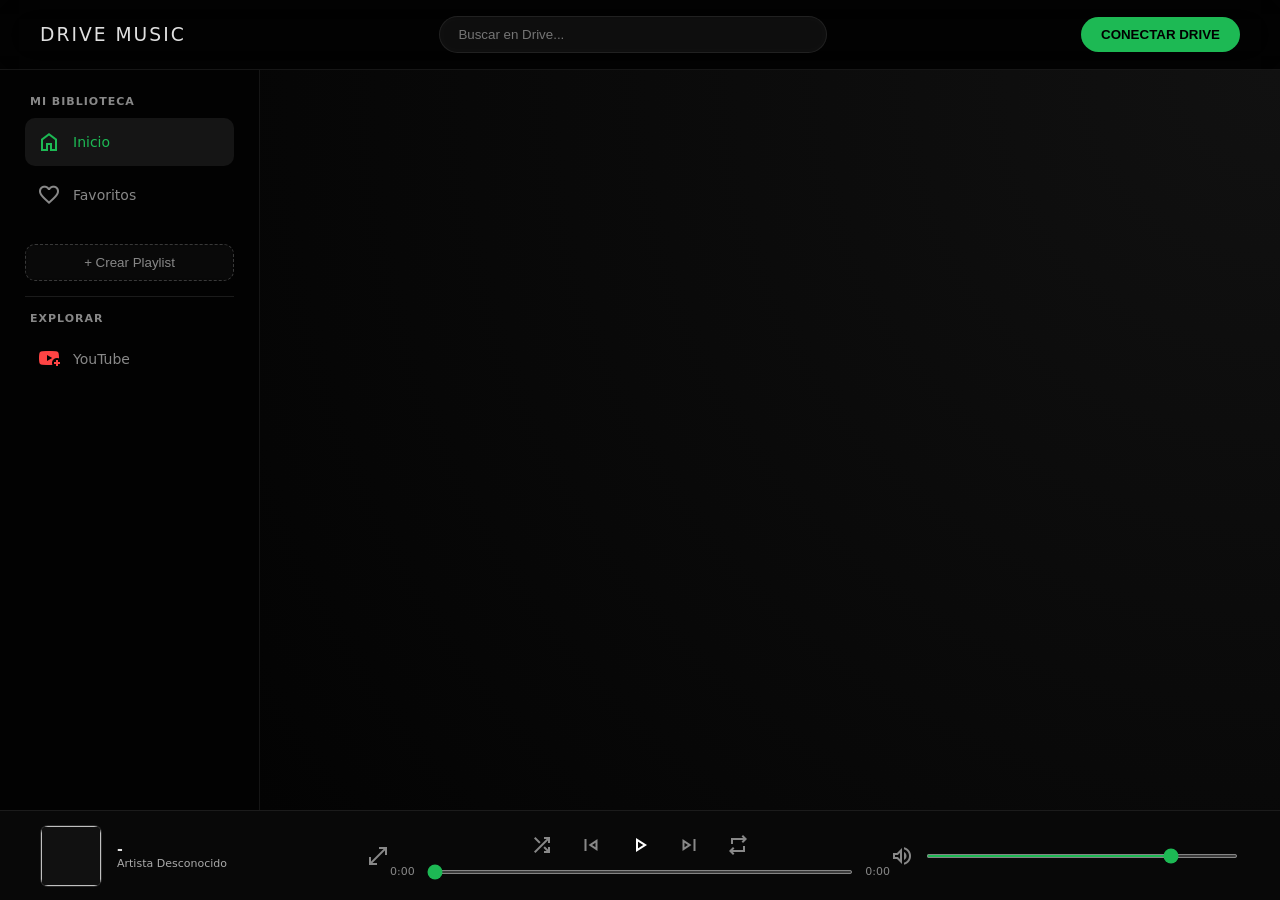
==== index.html @ feaf8ce3 "Add files via upload" ====
<!DOCTYPE html>
<html lang="es">
<head>
    <meta charset="UTF-8">
    <title>Dreambell Mplayer</title>
    <link rel="stylesheet" href="https://fonts.googleapis.com/css2?family=Material+Symbols+Outlined:opsz,wght,FILL,GRAD@20..48,100..700,0..1,-50..200" />
    <link rel="stylesheet" href="style.css">
    <!-- API de YouTube (Necesaria para audio sin video) -->
    <script src="https://www.youtube.com/iframe_api"></script>
</head>
<body>
    <div id="app_wallpaper"></div>

    <!-- Contenedor del Reproductor de YouTube: ahora se moverá dinámicamente -->
    <div id="ytplayer-container" style="position: fixed; top: 0; left: 0; width: 0; height: 0; z-index: -1; pointer-events: none;">
        <div id="ytplayer"></div>
    </div>

    <header>
        <h3 style="letter-spacing: 2px; font-weight: 300;">DRIVE MUSIC</h3>
        <!-- Buscador Centralizado y Dinámico -->
        <input type="text" id="main_search_bar" class="search-bar" placeholder="Buscar en Drive..." oninput="handleSearchInput(this.value)" onkeydown="handleSearchKeydown(event)">
        
        <div class="profile-area">
            <button id="auth_btn" onclick="handleAuth()">CONECTAR DRIVE</button>
            
            <div id="user_profile" class="user-profile" style="display: none;" onclick="toggleProfileMenu(event)">
                <span id="user_name">Usuario</span>
                <img id="user_photo" src="" alt="Avatar">
                
                <div id="profile_dropdown" class="profile-dropdown">
                    <div class="dropdown-item" onclick="openThemeModal()">
                        <span class="material-symbols-outlined">palette</span> Personalizar
                    </div>
                    <div class="dropdown-item" onclick="logout()">
                        <span class="material-symbols-outlined">logout</span> Cerrar Sesión
                    </div>
                </div>
            </div>
        </div>
    </header>

    <aside>
        <p style="font-size:11px; color:var(--text-muted); margin: 0 0 10px 5px; font-weight: bold; letter-spacing: 1px;">MI BIBLIOTECA</p>
        <div class="nav-btn active" id="btn-library" onclick="showLibrary()"><span class="material-symbols-outlined">home</span>Inicio</div>
        <div class="nav-btn" id="btn-favs" onclick="showFavorites()"><span class="material-symbols-outlined">favorite</span>Favoritos</div>
        <div id="playlist_menu"></div>
        <button onclick="openNewPlaylistModal()" class="btn-create-pl">+ Crear Playlist</button>

        <div class="sidebar-divider"></div>

        <!-- SECCIÓN YOUTUBE -->
        <p style="font-size:11px; color:var(--text-muted); margin: 15px 0 10px 5px; font-weight: bold; letter-spacing: 1px;">EXPLORAR</p>
        <div class="nav-btn" id="btn-youtube" onclick="showYouTubeSearch()">
            <span class="material-symbols-outlined" style="color: #ff4444;">youtube_activity</span>YouTube
        </div>
    </aside>

    <main><div id="music_grid" class="grid"></div></main>

    <div class="player">
        <button class="icon-btn minimize-btn" onclick="minimizePlayer()"><span class="material-symbols-outlined">expand_more</span></button>
        
        <div class="player-info-immersive">
            <h2 id="track_title_immersive">-</h2>
            <p id="track_artist_immersive">Artista Desconocido</p>
        </div>
        
        <!-- Contenedor para portada/video en modo inmersivo -->
        <div class="immersive-cover-container" id="immersive_media_container">
            <img id="current_cover_immersive" class="immersive-cover" src="" alt="Portada" onclick="openEditTrackModalForCurrent()" title="Editar Canción" style="cursor:pointer;">
            <!-- El reproductor de YouTube se insertará aquí cuando sea necesario -->
        </div>
        
        <div class="player-track-info-standard">
            <div class="cover-wrapper" id="standard_media_container" onclick="openEditTrackModalForCurrent()" title="Editar Canción">
                <img id="current_cover_standard" width="60" height="60" class="mini-cover">
                <div class="cover-edit-overlay"><span class="material-symbols-outlined">edit</span></div>
                <!-- El reproductor de YouTube se insertará aquí cuando sea necesario -->
            </div>
            
            <div class="track-info-text" onclick="expandPlayer()" title="Expandir Reproductor">
                <h4 id="track_title_standard">-</h4>
                <p id="track_artist_standard" class="status-label">Artista Desconocido</p>
            </div>
            
            <button class="icon-btn" onclick="expandPlayer()" title="Expandir Reproductor" style="margin-left: 10px;">
                <span class="material-symbols-outlined">open_in_full</span>
            </button>
        </div>

        <div class="controls">
            <div class="ctrl-row">
                <button id="shuffle_btn" class="icon-btn" onclick="toggleShuffle()" title="Aleatorio"><span class="material-symbols-outlined">shuffle</span></button>
                <button class="icon-btn" onclick="playPrev()"><span class="material-symbols-outlined">skip_previous</span></button>
                <button id="play_btn" class="icon-btn play-main" onclick="togglePlay()"><span class="material-symbols-outlined">play_arrow</span></button>
                <button class="icon-btn" onclick="playNext()"><span class="material-symbols-outlined">skip_next</span></button>
                <button id="repeat_btn" class="icon-btn" onclick="toggleRepeat()" title="Repetir"><span class="material-symbols-outlined">repeat</span></button>
            </div>
            <div class="progress-bar-container">
                <span id="time_current">0:00</span>
                <input type="range" id="prog" value="0" step="1" oninput="seekAudio(this.value)">
                <span id="time_total">0:00</span>
            </div>
        </div>
        <div class="volume-container">
            <span class="material-symbols-outlined">volume_up</span>
            <input type="range" min="0" max="1" step="0.1" value="0.8" class="vol-slider" oninput="setVolume(this.value)">
        </div>
    </div>

    <div id="toast">
        <span class="material-symbols-outlined" id="toast_icon">cloud_done</span>
        <span id="toast_text">Sincronizado</span>
    </div>

    <div class="overlay" id="overlay" onclick="closeAllModals()"></div>

    <!-- Modales (sin cambios relevantes) -->
    <div id="picker_modal" class="glass-modal">
        <h4 class="modal-header">Añadir a...</h4>
        <div id="picker_list"></div>
    </div>

    <div id="create_modal" class="glass-modal">
        <h4 class="modal-header">Nueva Playlist</h4>
        <input type="text" id="modal_input" class="glass-input" placeholder="Nombre de la lista...">
        <button onclick="saveNewPlaylist()" class="btn-accent" style="color:#000;">CREAR LISTA</button>
    </div>

    <div id="confirm_modal" class="glass-modal">
        <h4 class="modal-header" id="confirm_title">¿Eliminar Playlist?</h4>
        <p class="modal-msg" id="confirm_msg">Esta acción no se puede deshacer.</p>
        <div class="btn-group">
            <button onclick="closeAllModals()" class="btn-ghost">CANCELAR</button>
            <button id="confirm_btn" class="btn-danger">ELIMINAR</button>
        </div>
    </div>

    <!-- Modal de Personalización -->
    <div id="theme_modal" class="glass-modal">
        <h4 class="modal-header">Personalización</h4>
        <p style="font-size:14px; margin-bottom:12px; color:var(--text-muted);">Fondo de Pantalla</p>
        <div class="cover-upload-area" style="height: 100px; margin-bottom: 10px;" onclick="document.getElementById('wallpaper_file_input').click()">
            <input type="file" id="wallpaper_file_input" accept="image/*" style="display:none;" onchange="handleWallpaperUpload(event)">
            <img id="wallpaper_preview" src="" style="display:none;">
            <div id="wallpaper_upload_placeholder" class="upload-placeholder">
                <span class="material-symbols-outlined" style="font-size:30px;">wallpaper</span>
                <p style="font-size:12px;">Subir Imagen</p>
            </div>
        </div>
        <button onclick="removeWallpaper()" class="btn-ghost" style="width:100%; margin-bottom: 15px; padding: 10px; font-size:12px;">QUITAR FONDO</button>

        <div id="blur_control_container" style="display: none; margin-bottom: 25px;">
            <div style="display:flex; justify-content:space-between; align-items:center; margin-bottom:10px;">
                <span style="font-size:14px; color:var(--text-muted);">Nivel de Borrosidad</span>
                <span id="blur_val_display" style="font-size:12px; color:var(--accent); font-weight:bold;">12px</span>
            </div>
            <input type="range" id="blur_slider" min="0" max="50" step="1" value="12" oninput="updateBlur(this.value)">
        </div>

        <p style="font-size:14px; margin-bottom:12px; color:var(--text-muted);">Apariencia</p>
        <div style="display:flex; gap:10px; margin-bottom: 25px;">
            <button class="theme-toggle-btn" id="btn_dark_mode" onclick="setTheme('dark')">
                <span class="material-symbols-outlined">dark_mode</span> Oscuro
            </button>
            <button class="theme-toggle-btn" id="btn_light_mode" onclick="setTheme('light')">
                <span class="material-symbols-outlined">light_mode</span> Claro
            </button>
        </div>

        <p style="font-size:14px; margin-bottom:12px; color:var(--text-muted);">Color de Acento</p>
        <div style="display:flex; gap:15px; justify-content:space-between; margin-bottom: 20px;">
            <div class="theme-swatch" data-color="#1db954" style="background:#1db954" onclick="setAccent('#1db954', this)"></div>
            <div class="theme-swatch" data-color="#0a84ff" style="background:#0a84ff" onclick="setAccent('#0a84ff', this)"></div>
            <div class="theme-swatch" data-color="#bf5af2" style="background:#bf5af2" onclick="setAccent('#bf5af2', this)"></div>
            <div class="theme-swatch" data-color="#ff375f" style="background:#ff375f" onclick="setAccent('#ff375f', this)"></div>
            <div class="theme-swatch" data-color="#ff9f0a" style="background:#ff9f0a" onclick="setAccent('#ff9f0a', this)"></div>
        </div>
        <button onclick="closeAllModals()" class="btn-accent" style="color:#000;">Cerrar Panel</button>
    </div>

    <!-- Modal de Edición de Canción -->
    <div id="edit_track_modal" class="glass-modal">
        <h4 class="modal-header">Editar Información</h4>
        <div class="cover-upload-area" onclick="document.getElementById('cover_file_input').click()">
            <input type="file" id="cover_file_input" accept="image/*" style="display:none;" onchange="previewCover(event)">
            <img id="cover_preview" src="" style="display:none;">
            <div id="cover_upload_placeholder" class="upload-placeholder">
                <span class="material-symbols-outlined" style="font-size:40px;">add_photo_alternate</span>
                <p>Cambiar Portada</p>
            </div>
        </div>
        <input type="text" id="edit_title_input" class="glass-input" placeholder="Título de la canción...">
        <input type="text" id="edit_artist_input" class="glass-input" placeholder="Nombre del artista..." style="margin-bottom: 25px;">
        <div class="btn-group">
            <button onclick="resetTrackInfo()" class="btn-ghost">RESTAURAR</button>
            <button onclick="saveTrackInfo()" class="btn-accent" style="color:#000;">GUARDAR</button>
        </div>
    </div>

    <script src="script.js"></script>
    <script async defer src="https://accounts.google.com/gsi/client" onload="gisLoaded()"></script>
</body>
</html>
---- style.css ----
:root { 
    --bg: #030303; 
    --glass: rgba(255, 255, 255, 0.05); 
    --glass-border: rgba(255, 255, 255, 0.08); 
    --accent: #1db954; 
    --text: #e0e0e0; 
    --text-muted: #888; 
    --player-height: 90px;
    --danger: #ff4444;
    --glass-blur: 12px;
}

body { margin: 0; font-family: 'Segoe UI', system-ui, sans-serif; background: var(--bg); color: var(--text); display: grid; grid-template-columns: 260px 1fr; grid-template-rows: 70px 1fr var(--player-height); height: 100vh; overflow: hidden; transition: background 0.5s ease, color 0.5s ease; position: relative; }

#app_wallpaper { position: fixed; top: 0; left: 0; width: 100%; height: 100%; background-size: cover; background-position: center; z-index: -1; opacity: 0; transition: opacity 0.5s ease; }
body.has-wallpaper #app_wallpaper { opacity: 1; }

body.has-wallpaper { background: transparent !important; }
body.has-wallpaper main { background: rgba(0, 0, 0, 0.55) !important; backdrop-filter: blur(var(--glass-blur)); }
body.has-wallpaper aside { background: rgba(0, 0, 0, 0.65) !important; backdrop-filter: blur(var(--glass-blur)); border-right: 1px solid rgba(255,255,255,0.05); }
body.has-wallpaper header { background: rgba(0, 0, 0, 0.75) !important; backdrop-filter: blur(var(--glass-blur)); border-bottom: 1px solid rgba(255,255,255,0.05); }
body.has-wallpaper .player { background: rgba(5, 5, 5, 0.85) !important; backdrop-filter: blur(var(--glass-blur)); border-top: 1px solid rgba(255,255,255,0.05); }
body.has-wallpaper .card { background: rgba(255, 255, 255, 0.05); backdrop-filter: blur(10px); border: 1px solid rgba(255, 255, 255, 0.1); }
body.has-wallpaper .card:hover { background: rgba(255, 255, 255, 0.1); }

body.light-mode.has-wallpaper main { background: rgba(255, 255, 255, 0.45) !important; backdrop-filter: blur(var(--glass-blur)); }
body.light-mode.has-wallpaper aside { background: rgba(255, 255, 255, 0.65) !important; backdrop-filter: blur(var(--glass-blur)); border-right: 1px solid rgba(0,0,0,0.05); }
body.light-mode.has-wallpaper header { background: rgba(255, 255, 255, 0.75) !important; backdrop-filter: blur(var(--glass-blur)); border-bottom: 1px solid rgba(0,0,0,0.05); }
body.light-mode.has-wallpaper .player { background: rgba(255, 255, 255, 0.85) !important; backdrop-filter: blur(var(--glass-blur)); border-top: 1px solid rgba(0,0,0,0.05); }
body.light-mode.has-wallpaper .card { background: rgba(255, 255, 255, 0.5); backdrop-filter: blur(12px); border: 1px solid rgba(0,0,0,0.08); }
body.light-mode.has-wallpaper .card:hover { background: rgba(255, 255, 255, 0.7); }

#toast { position: fixed; bottom: 110px; left: 50%; transform: translateX(-50%) translateY(100px); background: rgba(15,15,15,0.85); backdrop-filter: blur(20px); border: 1px solid var(--glass-border); padding: 12px 25px; border-radius: 30px; display: flex; align-items: center; gap: 10px; transition: 0.4s cubic-bezier(0.175, 0.885, 0.32, 1.275); opacity: 0; z-index: 1000; pointer-events: none; }
#toast.show { transform: translateX(-50%) translateY(0); opacity: 1; }

.glass-modal { position: fixed; top: 50%; left: 50%; transform: translate(-50%, -50%) scale(0.9); background: rgba(15,15,15,0.85); backdrop-filter: blur(35px); border: 1px solid rgba(255,255,255,0.1); padding: 25px; border-radius: 20px; z-index: 2000; width: 320px; display: none; transition: 0.3s; box-shadow: 0 20px 50px rgba(0,0,0,0.6); }
.glass-modal.show { display: block; transform: translate(-50%, -50%) scale(1); }
.modal-header { margin: 0 0 15px; font-weight: 400; border-bottom: 1px solid var(--glass-border); padding-bottom: 10px; font-size: 18px; }
.modal-msg { font-size: 14px; color: var(--text-muted); margin-bottom: 20px; }
.glass-input { width: 100%; padding: 12px; background: rgba(255,255,255,0.05); backdrop-filter: blur(10px); border: 1px solid var(--glass-border); border-radius: 10px; color: #fff; outline: none; margin-bottom: 20px; box-sizing: border-box; transition: 0.3s; }
.glass-input:focus { border-color: var(--accent); background: rgba(255,255,255,0.1); }
.overlay { position: fixed; top:0; left:0; width:100%; height:100%; background:rgba(0,0,0,0.7); display:none; z-index:1500; backdrop-filter: blur(8px); }

.btn-group { display: flex; gap: 10px; }
.btn-accent { flex: 1; background: var(--accent); border: none; padding: 12px; border-radius: 10px; font-weight: bold; cursor: pointer; color: #000; transition: 0.3s; }
.btn-danger { flex: 1; background: var(--danger); border: none; padding: 12px; border-radius: 10px; font-weight: bold; cursor: pointer; color: #fff; transition: 0.3s; }
.btn-ghost { flex: 1; background: rgba(255,255,255,0.05); border: 1px solid var(--glass-border); padding: 12px; border-radius: 10px; color: #fff; cursor: pointer; transition: 0.3s; backdrop-filter: blur(10px); }
.btn-accent:hover, .btn-danger:hover, .btn-ghost:hover { opacity: 0.8; transform: scale(1.02); }

.picker-option { padding: 12px; margin-top: 8px; background: rgba(255,255,255,0.05); border-radius: 10px; cursor: pointer; transition: 0.2s; border: 1px solid transparent; }
.picker-option:hover { border-color: var(--accent); color: var(--accent); background: rgba(255,255,255,0.1); }

header { grid-column: 1 / -1; padding: 0 40px; display: flex; justify-content: space-between; align-items: center; backdrop-filter: blur(20px); border-bottom: 1px solid var(--glass-border); z-index: 100; transition: 0.5s ease; background: rgba(0,0,0,0.2); }
.search-bar { width: 350px; background: rgba(255,255,255,0.05); backdrop-filter: blur(10px); border: 1px solid var(--glass-border); padding: 10px 18px; border-radius: 30px; color: #fff; outline: none; transition: 0.5s ease; }
.search-bar:focus { border-color: var(--accent); background: rgba(255,255,255,0.1); }

.profile-area { position: relative; }
#auth_btn { background:var(--accent); border:none; color:black; padding:10px 20px; border-radius:20px; font-weight:bold; cursor:pointer; }
.user-profile { display: flex; align-items: center; gap: 12px; background: rgba(255,255,255,0.05); backdrop-filter: blur(10px); border: 1px solid var(--glass-border); padding: 5px 5px 5px 15px; border-radius: 30px; cursor: pointer; transition: 0.3s; }
.user-profile:hover { background: rgba(255,255,255,0.1); }
.user-profile img { width: 32px; height: 32px; border-radius: 50%; object-fit: cover; border: 1px solid rgba(255,255,255,0.2); }
.user-profile span { font-size: 14px; font-weight: 500; }

.profile-dropdown { position: absolute; top: calc(100% + 10px); right: 0; background: rgba(15,15,15,0.85); backdrop-filter: blur(35px); border: 1px solid rgba(255,255,255,0.1); border-radius: 15px; width: 180px; padding: 8px; display: none; z-index: 1000; box-shadow: 0 10px 30px rgba(0,0,0,0.6); transform-origin: top right; }
.profile-dropdown.show { display: block; }
.dropdown-item { display: flex; align-items: center; gap: 10px; padding: 10px 12px; border-radius: 10px; font-size: 14px; color: var(--text); transition: 0.2s; cursor: pointer; }
.dropdown-item:hover { background: rgba(255,255,255,0.1); color: var(--accent); }
.dropdown-item.logout:hover { color: var(--danger); }

aside { background: rgba(0,0,0,0.3); border-right: 1px solid var(--glass-border); padding: 25px; overflow-y: auto; transition: 0.5s; z-index: 5; }
.nav-btn { padding: 12px; cursor: pointer; border-radius: 10px; transition: 0.3s; font-size: 14px; margin-bottom: 5px; display: flex; align-items: center; gap: 12px; color: var(--text-muted); }
.nav-btn:hover, .nav-btn.active { background: rgba(255,255,255,0.08); color: #fff; }
.nav-btn.active { color: var(--accent); }
.nav-btn .delete-pl { opacity: 0; transition: 0.3s; font-size: 18px; color: var(--text-muted); }
.nav-btn:hover .delete-pl { opacity: 0.6; }
.nav-btn .delete-pl:hover { opacity: 1; color: var(--danger); }
.btn-create-pl { width:100%; margin-top:20px; background:rgba(255,255,255,0.03); backdrop-filter: blur(5px); border:1px dashed rgba(255,255,255,0.2); color:var(--text-muted); cursor:pointer; padding:10px; border-radius:10px; transition: 0.3s; }
.btn-create-pl:hover { border-color: var(--accent); color: var(--accent); background: rgba(255,255,255,0.08); }

/* SEPARADOR PARA YOUTUBE */
.sidebar-divider { height: 1px; background: rgba(255,255,255,0.1); margin: 15px 0; }

main { padding: 30px; overflow-y: auto; background: radial-gradient(circle at top right, #111, #030303); transition: 0.5s ease; grid-column: 2; }
.grid { display: grid; grid-template-columns: repeat(auto-fill, minmax(190px, 1fr)); gap: 25px; }
.card { background: rgba(255,255,255,0.03); border: 1px solid var(--glass-border); padding: 18px; border-radius: 18px; cursor: pointer; position: relative; transition: 0.3s ease; }
.card:hover { border-color: rgba(255,255,255,0.2); transform: translateY(-3px); background: rgba(255,255,255,0.08); }
.card img { width: 100%; aspect-ratio: 1; border-radius: 12px; object-fit: cover; margin-bottom: 12px; background: #111; box-shadow: 0 4px 15px rgba(0,0,0,0.5); }

/* Badge para YouTube */
.yt-badge { position:absolute; top:15px; left:15px; background:rgba(255,0,0,0.9); color:#fff; font-size:10px; padding:3px 8px; border-radius:10px; font-weight:bold; letter-spacing:1px; z-index:2;}

.icon-btn { background: none; border: none; padding: 0; color: var(--text-muted); cursor: pointer; transition: 0.3s; display: flex; align-items: center; justify-content: center; }
.icon-btn:hover { color: #fff; }
.icon-btn.active { color: var(--accent); }
.fav-icon.active { color: #e91e63; font-variation-settings: 'FILL' 1; }

.player { grid-column: 1 / -1; background: rgba(10,10,10,0.85); backdrop-filter: blur(35px); border-top: 1px solid var(--glass-border); display: grid; grid-template-columns: 350px 1fr 350px; align-items: center; padding: 0 40px; transition: 0.5s ease; z-index: 20; position: relative; }

body.player-expanded { grid-template-rows: 70px 0px 1fr; }
body.player-expanded main { opacity: 0; pointer-events: none; transform: scale(0.95); }
body.player-expanded aside { transform: translateX(-100%); opacity: 0; }
body.player-expanded .player { border-top: none; background: rgba(5,5,5,0.85); }

.immersive-cover-container { display: none; width: 100%; justify-content: center; align-items: center; grid-column: 1 / -1; margin-top: -5vh; position: relative; }
.immersive-cover { width: 40vh; height: 40vh; border-radius: 20px; object-fit: cover; box-shadow: 0 20px 80px rgba(0,0,0,0.7); border: 2px solid rgba(255,255,255,0.1); transition: 0.3s; }
.immersive-cover:hover { opacity: 0.8; }
.minimize-btn { display: none; position: absolute; top: 30px; left: 40px; color: #fff; font-size: 30px; z-index: 25; }

body.player-expanded .player { grid-template-columns: 1fr; grid-template-rows: 100px 1fr 150px; padding: 40px; justify-items: center; }
body.player-expanded .immersive-cover-container { display: flex; grid-row: 2; }
body.player-expanded .minimize-btn { display: flex; }
body.player-expanded .player-track-info-standard { display: none; }
body.player-expanded .player-info-immersive { display: block; text-align: center; margin-top: 20px; grid-row: 1; }
body.player-expanded .controls { grid-row: 3; width: 600px; }
body.player-expanded .volume-container { display: none; }

.player-info-immersive { display: none; color: #fff; }
.player-info-immersive h2 { margin: 0; font-size: 28px; font-weight: 500; }
.player-info-immersive p { margin: 5px 0 0; color: var(--text-muted); font-size: 16px; }

.player-track-info-standard { display:flex; align-items:center; gap:15px; }
.cover-wrapper { position: relative; width: 60px; height: 60px; border-radius: 8px; overflow: hidden; cursor: pointer; flex-shrink: 0; background: #111; border: 1px solid rgba(255,255,255,0.1); }
.mini-cover { width: 100%; height: 100%; object-fit: cover; transition: 0.3s; }
.cover-edit-overlay { position: absolute; top: 0; left: 0; width: 100%; height: 100%; background: rgba(0,0,0,0.6); display: flex; justify-content: center; align-items: center; opacity: 0; transition: 0.3s; color: #fff; }
.cover-wrapper:hover .cover-edit-overlay { opacity: 1; }
.track-info-text { cursor: pointer; flex-grow: 1; overflow: hidden; }
#track_title_standard { margin:0; font-size:14px; white-space: nowrap; text-overflow: ellipsis; overflow: hidden; }
.status-label { margin:0; font-size:11px; color:#aaa; white-space: nowrap; text-overflow: ellipsis; overflow: hidden;}

.controls { display: flex; flex-direction: column; align-items: center; gap: 8px; transition: 0.5s; }
.ctrl-row { display:flex; gap:25px; align-items:center; }
.play-main { font-size:45px !important; color:#fff !important; transition: transform 0.2s; }
.play-main:hover { transform: scale(1.1); }
.progress-bar-container { width:100%; display:flex; align-items:center; gap:10px; font-size:11px; color:var(--text-muted); }
input[type="range"] { width: 100%; accent-color: var(--accent); cursor: pointer; height: 4px; border-radius: 2px; background: rgba(255,255,255,0.15); border: none; }

.volume-container { text-align:right; display:flex; align-items:center; justify-content:flex-end; gap:10px; color:var(--text-muted); }
.vol-slider { width: 80px; }

.cover-upload-area { width: 100%; height: 160px; border: 2px dashed rgba(255,255,255,0.2); border-radius: 12px; display: flex; align-items: center; justify-content: center; cursor: pointer; transition: 0.3s; margin-bottom: 20px; background: rgba(0,0,0,0.2); position: relative; overflow: hidden; }
.cover-upload-area:hover { border-color: var(--accent); background: rgba(255,255,255,0.05); }
#cover_preview, #wallpaper_preview { width: 100%; height: 100%; object-fit: cover; }
.upload-placeholder { text-align: center; color: var(--text-muted); }
.upload-placeholder p { margin: 5px 0 0; font-size: 14px; }

.theme-toggle-btn { flex: 1; padding: 12px; border: 1px solid rgba(255,255,255,0.1); background: rgba(255,255,255,0.05); color: var(--text); border-radius: 12px; cursor: pointer; display: flex; align-items: center; justify-content: center; gap: 8px; transition: 0.3s; font-weight: 500; }
.theme-toggle-btn.active { border-color: var(--accent); color: var(--accent); background: rgba(255,255,255,0.1); }
.theme-swatch { width: 35px; height: 35px; border-radius: 50%; cursor: pointer; transition: 0.3s; border: 2px solid transparent; box-sizing: border-box; }
.theme-swatch:hover { transform: scale(1.1); }
.theme-swatch.active { border-color: var(--text); transform: scale(1.15); box-shadow: 0 0 15px var(--accent); }

body.light-mode { --bg: #f4f5f7; --glass: rgba(255, 255, 255, 0.6); --glass-border: rgba(0, 0, 0, 0.08); --text: #1a1a1a; --text-muted: #555; }
body.light-mode main { background: radial-gradient(circle at top right, #ffffff, #e2e8f0); }
body.light-mode header, body.light-mode .player, body.light-mode .glass-modal, body.light-mode .profile-dropdown { background: rgba(255, 255, 255, 0.85); border-color: rgba(0,0,0,0.1); }
body.light-mode aside { background: rgba(255,255,255,0.5); }
body.light-mode .search-bar, body.light-mode .glass-input { background: rgba(0,0,0,0.04); color: #111; }
body.light-mode .search-bar:focus, body.light-mode .glass-input:focus { background: #fff; border-color: var(--accent); }
body.light-mode .card { background: rgba(255,255,255,0.8); border-color: rgba(0,0,0,0.05); }
body.light-mode .card:hover { background: #fff; border-color: var(--accent); }
body.light-mode .nav-btn:hover { background: rgba(0,0,0,0.05); color: #000; }
body.light-mode .play-main { color: #111 !important; }
body.light-mode .icon-btn { color: #555; }
body.light-mode .icon-btn:hover { color: #000; }
body.light-mode .icon-btn.active { color: var(--accent); }
body.light-mode .dropdown-item { color: #111; }
body.light-mode .dropdown-item:hover { background: rgba(0,0,0,0.05); color: var(--accent); }
body.light-mode #toast { background: rgba(255,255,255,0.95); color: #111; box-shadow: 0 10px 30px rgba(0,0,0,0.1); }
body.light-mode .theme-toggle-btn { background: rgba(0,0,0,0.03); color: #111; border-color: rgba(0,0,0,0.1); }
body.light-mode .theme-toggle-btn.active { background: #fff; border-color: var(--accent); }
body.light-mode .btn-ghost { color: #111; border-color: rgba(0,0,0,0.2); }
body.light-mode .cover-upload-area { background: rgba(0,0,0,0.03); border-color: rgba(0,0,0,0.2); }
body.light-mode .user-profile { background: rgba(255,255,255,0.8); border: 1px solid rgba(0,0,0,0.1); }

/* Estilos para el reproductor de YouTube incrustado */
.yt-video-embed {
    width: 100%;
    height: 100%;
    object-fit: cover;
    border-radius: inherit;
    pointer-events: none; /* Permite clics en overlay de edición si es necesario */
}
.immersive-cover-container .yt-video-embed {
    border-radius: 20px;
    box-shadow: 0 20px 80px rgba(0,0,0,0.7);
    border: 2px solid rgba(255,255,255,0.1);
}
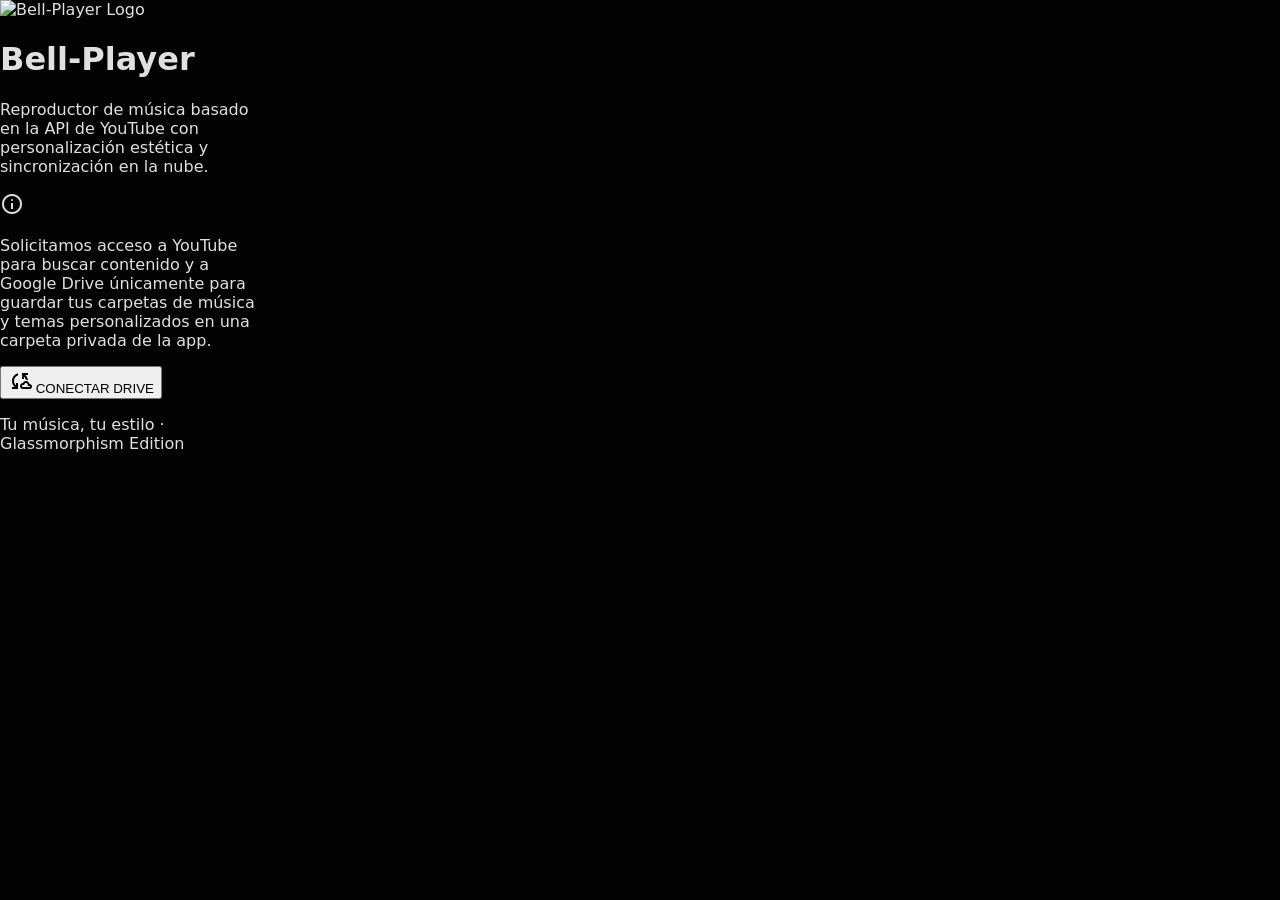
==== commit f1f20fef: "Update index.html" ====
--- a/index.html
+++ b/index.html
@@ -2,110 +2,127 @@
 <html lang="es">
 <head>
     <meta charset="UTF-8">
-    <title>Dreambell Mplayer</title>
+    <title>Bell-Player · Reproductor Musical</title>
     <link rel="stylesheet" href="https://fonts.googleapis.com/css2?family=Material+Symbols+Outlined:opsz,wght,FILL,GRAD@20..48,100..700,0..1,-50..200" />
     <link rel="stylesheet" href="style.css">
-    <!-- API de YouTube (Necesaria para audio sin video) -->
+    <!-- API de YouTube -->
     <script src="https://www.youtube.com/iframe_api"></script>
 </head>
 <body>
     <div id="app_wallpaper"></div>
 
-    <!-- Contenedor del Reproductor de YouTube: ahora se moverá dinámicamente -->
+    <!-- LANDING PAGE (visible antes del login) -->
+    <div id="landing" class="landing-container">
+        <div class="landing-card">
+            <img src="logo.png" alt="Bell-Player Logo" class="landing-logo">
+            <h1 class="landing-title">Bell-Player</h1>
+            <p class="landing-description">
+                Reproductor de música basado en la API de YouTube con personalización estética y sincronización en la nube.
+            </p>
+            <div class="landing-transparency">
+                <span class="material-symbols-outlined">info</span>
+                <p>Solicitamos acceso a YouTube para buscar contenido y a Google Drive únicamente para guardar tus carpetas de música y temas personalizados en una carpeta privada de la app.</p>
+            </div>
+            <button id="landing_login_btn" class="landing-login-btn" onclick="handleAuth()">
+                <span class="material-symbols-outlined">cloud_sync</span> CONECTAR DRIVE
+            </button>
+            <p class="landing-footer">Tu música, tu estilo · Glassmorphism Edition</p>
+        </div>
+    </div>
+
+    <!-- Contenedor del Reproductor de YouTube (oculto inicialmente) -->
     <div id="ytplayer-container" style="position: fixed; top: 0; left: 0; width: 0; height: 0; z-index: -1; pointer-events: none;">
         <div id="ytplayer"></div>
     </div>
 
-    <header>
-        <h3 style="letter-spacing: 2px; font-weight: 300;">DRIVE MUSIC</h3>
-        <!-- Buscador Centralizado y Dinámico -->
-        <input type="text" id="main_search_bar" class="search-bar" placeholder="Buscar en Drive..." oninput="handleSearchInput(this.value)" onkeydown="handleSearchKeydown(event)">
-        
-        <div class="profile-area">
-            <button id="auth_btn" onclick="handleAuth()">CONECTAR DRIVE</button>
-            
-            <div id="user_profile" class="user-profile" style="display: none;" onclick="toggleProfileMenu(event)">
-                <span id="user_name">Usuario</span>
-                <img id="user_photo" src="" alt="Avatar">
+    <!-- INTERFAZ PRINCIPAL (oculta hasta autenticación) -->
+    <div id="main_app" style="display: none;">
+        <header>
+            <h3 style="letter-spacing: 2px; font-weight: 300;">BELL-PLAYER</h3>
+            <input type="text" id="main_search_bar" class="search-bar" placeholder="Buscar en Drive..." oninput="handleSearchInput(this.value)" onkeydown="handleSearchKeydown(event)">
+            
+            <div class="profile-area">
+                <button id="auth_btn" onclick="handleAuth()" style="display: none;">CONECTAR DRIVE</button>
                 
-                <div id="profile_dropdown" class="profile-dropdown">
-                    <div class="dropdown-item" onclick="openThemeModal()">
-                        <span class="material-symbols-outlined">palette</span> Personalizar
+                <div id="user_profile" class="user-profile" style="display: none;" onclick="toggleProfileMenu(event)">
+                    <span id="user_name">Usuario</span>
+                    <img id="user_photo" src="" alt="Avatar">
+                    
+                    <div id="profile_dropdown" class="profile-dropdown">
+                        <div class="dropdown-item" onclick="openThemeModal()">
+                            <span class="material-symbols-outlined">palette</span> Personalizar
+                        </div>
+                        <div class="dropdown-item" onclick="logout()">
+                            <span class="material-symbols-outlined">logout</span> Cerrar Sesión
+                        </div>
                     </div>
-                    <div class="dropdown-item" onclick="logout()">
-                        <span class="material-symbols-outlined">logout</span> Cerrar Sesión
-                    </div>
-                </div>
-            </div>
-        </div>
-    </header>
-
-    <aside>
-        <p style="font-size:11px; color:var(--text-muted); margin: 0 0 10px 5px; font-weight: bold; letter-spacing: 1px;">MI BIBLIOTECA</p>
-        <div class="nav-btn active" id="btn-library" onclick="showLibrary()"><span class="material-symbols-outlined">home</span>Inicio</div>
-        <div class="nav-btn" id="btn-favs" onclick="showFavorites()"><span class="material-symbols-outlined">favorite</span>Favoritos</div>
-        <div id="playlist_menu"></div>
-        <button onclick="openNewPlaylistModal()" class="btn-create-pl">+ Crear Playlist</button>
-
-        <div class="sidebar-divider"></div>
-
-        <!-- SECCIÓN YOUTUBE -->
-        <p style="font-size:11px; color:var(--text-muted); margin: 15px 0 10px 5px; font-weight: bold; letter-spacing: 1px;">EXPLORAR</p>
-        <div class="nav-btn" id="btn-youtube" onclick="showYouTubeSearch()">
-            <span class="material-symbols-outlined" style="color: #ff4444;">youtube_activity</span>YouTube
-        </div>
-    </aside>
-
-    <main><div id="music_grid" class="grid"></div></main>
-
-    <div class="player">
-        <button class="icon-btn minimize-btn" onclick="minimizePlayer()"><span class="material-symbols-outlined">expand_more</span></button>
-        
-        <div class="player-info-immersive">
-            <h2 id="track_title_immersive">-</h2>
-            <p id="track_artist_immersive">Artista Desconocido</p>
-        </div>
-        
-        <!-- Contenedor para portada/video en modo inmersivo -->
-        <div class="immersive-cover-container" id="immersive_media_container">
-            <img id="current_cover_immersive" class="immersive-cover" src="" alt="Portada" onclick="openEditTrackModalForCurrent()" title="Editar Canción" style="cursor:pointer;">
-            <!-- El reproductor de YouTube se insertará aquí cuando sea necesario -->
-        </div>
-        
-        <div class="player-track-info-standard">
-            <div class="cover-wrapper" id="standard_media_container" onclick="openEditTrackModalForCurrent()" title="Editar Canción">
-                <img id="current_cover_standard" width="60" height="60" class="mini-cover">
-                <div class="cover-edit-overlay"><span class="material-symbols-outlined">edit</span></div>
-                <!-- El reproductor de YouTube se insertará aquí cuando sea necesario -->
-            </div>
-            
-            <div class="track-info-text" onclick="expandPlayer()" title="Expandir Reproductor">
-                <h4 id="track_title_standard">-</h4>
-                <p id="track_artist_standard" class="status-label">Artista Desconocido</p>
-            </div>
-            
-            <button class="icon-btn" onclick="expandPlayer()" title="Expandir Reproductor" style="margin-left: 10px;">
-                <span class="material-symbols-outlined">open_in_full</span>
-            </button>
-        </div>
-
-        <div class="controls">
-            <div class="ctrl-row">
-                <button id="shuffle_btn" class="icon-btn" onclick="toggleShuffle()" title="Aleatorio"><span class="material-symbols-outlined">shuffle</span></button>
-                <button class="icon-btn" onclick="playPrev()"><span class="material-symbols-outlined">skip_previous</span></button>
-                <button id="play_btn" class="icon-btn play-main" onclick="togglePlay()"><span class="material-symbols-outlined">play_arrow</span></button>
-                <button class="icon-btn" onclick="playNext()"><span class="material-symbols-outlined">skip_next</span></button>
-                <button id="repeat_btn" class="icon-btn" onclick="toggleRepeat()" title="Repetir"><span class="material-symbols-outlined">repeat</span></button>
-            </div>
-            <div class="progress-bar-container">
-                <span id="time_current">0:00</span>
-                <input type="range" id="prog" value="0" step="1" oninput="seekAudio(this.value)">
-                <span id="time_total">0:00</span>
-            </div>
-        </div>
-        <div class="volume-container">
-            <span class="material-symbols-outlined">volume_up</span>
-            <input type="range" min="0" max="1" step="0.1" value="0.8" class="vol-slider" oninput="setVolume(this.value)">
+                </div>
+            </div>
+        </header>
+
+        <aside>
+            <p style="font-size:11px; color:var(--text-muted); margin: 0 0 10px 5px; font-weight: bold; letter-spacing: 1px;">MI BIBLIOTECA</p>
+            <div class="nav-btn active" id="btn-library" onclick="showLibrary()"><span class="material-symbols-outlined">home</span>Inicio</div>
+            <div class="nav-btn" id="btn-favs" onclick="showFavorites()"><span class="material-symbols-outlined">favorite</span>Favoritos</div>
+            <div id="playlist_menu"></div>
+            <button onclick="openNewPlaylistModal()" class="btn-create-pl">+ Crear Playlist</button>
+
+            <div class="sidebar-divider"></div>
+
+            <p style="font-size:11px; color:var(--text-muted); margin: 15px 0 10px 5px; font-weight: bold; letter-spacing: 1px;">EXPLORAR</p>
+            <div class="nav-btn" id="btn-youtube" onclick="showYouTubeSearch()">
+                <span class="material-symbols-outlined" style="color: #ff4444;">youtube_activity</span>YouTube
+            </div>
+        </aside>
+
+        <main><div id="music_grid" class="grid"></div></main>
+
+        <div class="player">
+            <button class="icon-btn minimize-btn" onclick="minimizePlayer()"><span class="material-symbols-outlined">expand_more</span></button>
+            
+            <div class="player-info-immersive">
+                <h2 id="track_title_immersive">-</h2>
+                <p id="track_artist_immersive">Artista Desconocido</p>
+            </div>
+            
+            <div class="immersive-cover-container" id="immersive_media_container">
+                <img id="current_cover_immersive" class="immersive-cover" src="" alt="Portada" onclick="openEditTrackModalForCurrent()" title="Editar Canción" style="cursor:pointer;">
+            </div>
+            
+            <div class="player-track-info-standard">
+                <div class="cover-wrapper" id="standard_media_container" onclick="openEditTrackModalForCurrent()" title="Editar Canción">
+                    <img id="current_cover_standard" width="60" height="60" class="mini-cover">
+                    <div class="cover-edit-overlay"><span class="material-symbols-outlined">edit</span></div>
+                </div>
+                
+                <div class="track-info-text" onclick="expandPlayer()" title="Expandir Reproductor">
+                    <h4 id="track_title_standard">-</h4>
+                    <p id="track_artist_standard" class="status-label">Artista Desconocido</p>
+                </div>
+                
+                <button class="icon-btn" onclick="expandPlayer()" title="Expandir Reproductor" style="margin-left: 10px;">
+                    <span class="material-symbols-outlined">open_in_full</span>
+                </button>
+            </div>
+
+            <div class="controls">
+                <div class="ctrl-row">
+                    <button id="shuffle_btn" class="icon-btn" onclick="toggleShuffle()" title="Aleatorio"><span class="material-symbols-outlined">shuffle</span></button>
+                    <button class="icon-btn" onclick="playPrev()"><span class="material-symbols-outlined">skip_previous</span></button>
+                    <button id="play_btn" class="icon-btn play-main" onclick="togglePlay()"><span class="material-symbols-outlined">play_arrow</span></button>
+                    <button class="icon-btn" onclick="playNext()"><span class="material-symbols-outlined">skip_next</span></button>
+                    <button id="repeat_btn" class="icon-btn" onclick="toggleRepeat()" title="Repetir"><span class="material-symbols-outlined">repeat</span></button>
+                </div>
+                <div class="progress-bar-container">
+                    <span id="time_current">0:00</span>
+                    <input type="range" id="prog" value="0" step="1" oninput="seekAudio(this.value)">
+                    <span id="time_total">0:00</span>
+                </div>
+            </div>
+            <div class="volume-container">
+                <span class="material-symbols-outlined">volume_up</span>
+                <input type="range" min="0" max="1" step="0.1" value="0.8" class="vol-slider" oninput="setVolume(this.value)">
+            </div>
         </div>
     </div>
 
@@ -116,7 +133,7 @@
 
     <div class="overlay" id="overlay" onclick="closeAllModals()"></div>
 
-    <!-- Modales (sin cambios relevantes) -->
+    <!-- Modales (sin cambios) -->
     <div id="picker_modal" class="glass-modal">
         <h4 class="modal-header">Añadir a...</h4>
         <div id="picker_list"></div>
@@ -137,7 +154,6 @@
         </div>
     </div>
 
-    <!-- Modal de Personalización -->
     <div id="theme_modal" class="glass-modal">
         <h4 class="modal-header">Personalización</h4>
         <p style="font-size:14px; margin-bottom:12px; color:var(--text-muted);">Fondo de Pantalla</p>
@@ -180,7 +196,6 @@
         <button onclick="closeAllModals()" class="btn-accent" style="color:#000;">Cerrar Panel</button>
     </div>
 
-    <!-- Modal de Edición de Canción -->
     <div id="edit_track_modal" class="glass-modal">
         <h4 class="modal-header">Editar Información</h4>
         <div class="cover-upload-area" onclick="document.getElementById('cover_file_input').click()">
@@ -202,4 +217,4 @@
     <script src="script.js"></script>
     <script async defer src="https://accounts.google.com/gsi/client" onload="gisLoaded()"></script>
 </body>
-</html>+</html>
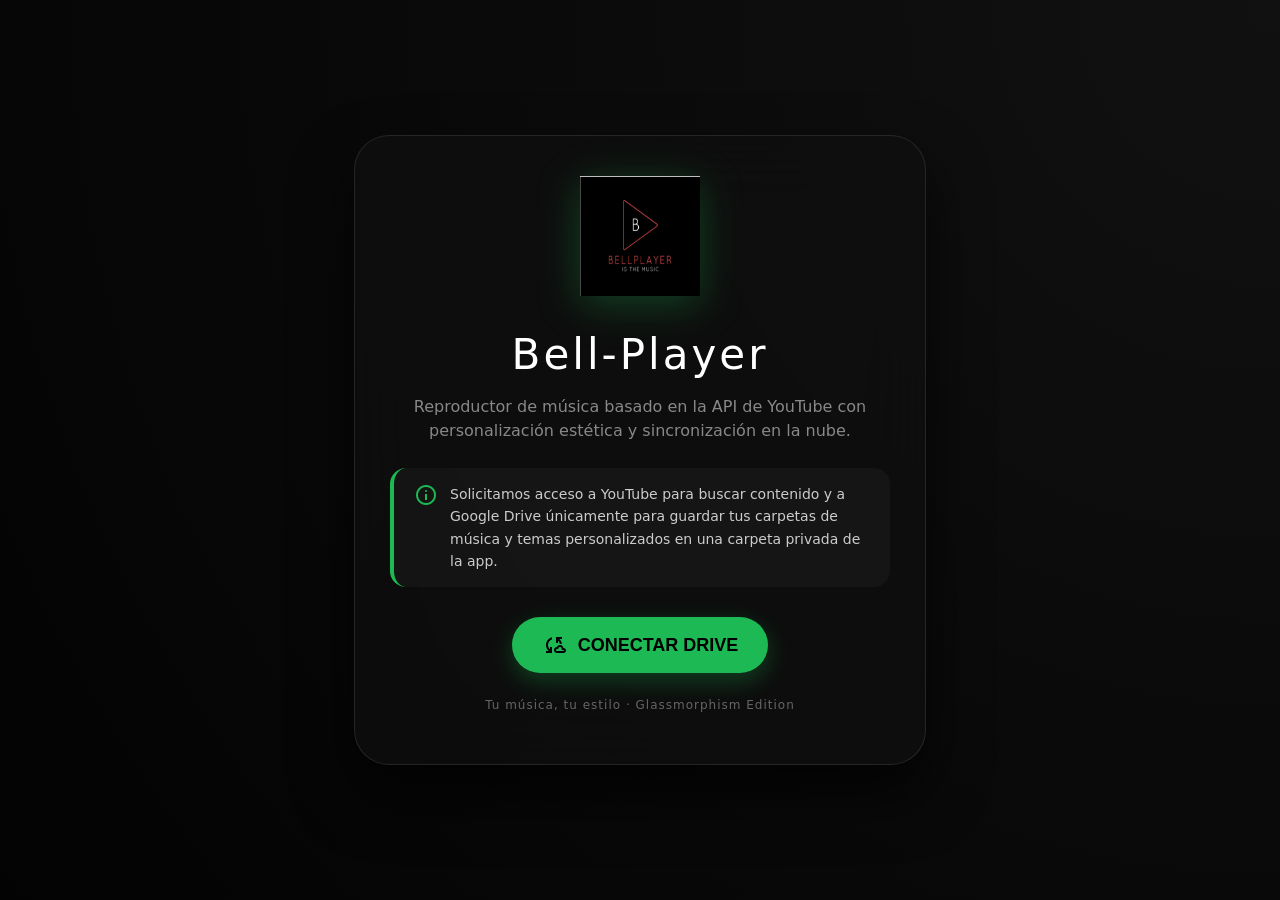
==== commit 127dac25: "Add files via upload" ====
--- a/index.html
+++ b/index.html
@@ -217,4 +217,4 @@
     <script src="script.js"></script>
     <script async defer src="https://accounts.google.com/gsi/client" onload="gisLoaded()"></script>
 </body>
-</html>
+</html>
--- a/style.css
+++ b/style.css
@@ -77,7 +77,6 @@
 .btn-create-pl { width:100%; margin-top:20px; background:rgba(255,255,255,0.03); backdrop-filter: blur(5px); border:1px dashed rgba(255,255,255,0.2); color:var(--text-muted); cursor:pointer; padding:10px; border-radius:10px; transition: 0.3s; }
 .btn-create-pl:hover { border-color: var(--accent); color: var(--accent); background: rgba(255,255,255,0.08); }
 
-/* SEPARADOR PARA YOUTUBE */
 .sidebar-divider { height: 1px; background: rgba(255,255,255,0.1); margin: 15px 0; }
 
 main { padding: 30px; overflow-y: auto; background: radial-gradient(circle at top right, #111, #030303); transition: 0.5s ease; grid-column: 2; }
@@ -86,7 +85,6 @@
 .card:hover { border-color: rgba(255,255,255,0.2); transform: translateY(-3px); background: rgba(255,255,255,0.08); }
 .card img { width: 100%; aspect-ratio: 1; border-radius: 12px; object-fit: cover; margin-bottom: 12px; background: #111; box-shadow: 0 4px 15px rgba(0,0,0,0.5); }
 
-/* Badge para YouTube */
 .yt-badge { position:absolute; top:15px; left:15px; background:rgba(255,0,0,0.9); color:#fff; font-size:10px; padding:3px 8px; border-radius:10px; font-weight:bold; letter-spacing:1px; z-index:2;}
 
 .icon-btn { background: none; border: none; padding: 0; color: var(--text-muted); cursor: pointer; transition: 0.3s; display: flex; align-items: center; justify-content: center; }
@@ -172,15 +170,114 @@
 body.light-mode .user-profile { background: rgba(255,255,255,0.8); border: 1px solid rgba(0,0,0,0.1); }
 
 /* Estilos para el reproductor de YouTube incrustado */
-.yt-video-embed {
-    width: 100%;
-    height: 100%;
+#ytplayer-container {
+    overflow: hidden;
+    border-radius: inherit;
+}
+#ytplayer-container iframe {
+    width: 100% !important;
+    height: 100% !important;
     object-fit: cover;
     border-radius: inherit;
-    pointer-events: none; /* Permite clics en overlay de edición si es necesario */
-}
-.immersive-cover-container .yt-video-embed {
+}
+.immersive-cover-container #ytplayer-container {
+    width: 40vh;
+    height: 40vh;
     border-radius: 20px;
     box-shadow: 0 20px 80px rgba(0,0,0,0.7);
     border: 2px solid rgba(255,255,255,0.1);
+}
+.cover-wrapper #ytplayer-container {
+    width: 100%;
+    height: 100%;
+    border-radius: 8px;
+}
+
+/* ---------- LANDING PAGE ---------- */
+.landing-container {
+    position: fixed;
+    top: 0; left: 0; width: 100%; height: 100%;
+    display: flex;
+    align-items: center;
+    justify-content: center;
+    background: radial-gradient(circle at top right, #111, #030303);
+    z-index: 5000;
+    backdrop-filter: blur(10px);
+    transition: opacity 0.5s ease;
+}
+.landing-card {
+    max-width: 500px;
+    padding: 40px 35px;
+    background: rgba(15,15,15,0.75);
+    backdrop-filter: blur(35px);
+    border: 1px solid rgba(255,255,255,0.1);
+    border-radius: 35px;
+    text-align: center;
+    box-shadow: 0 30px 60px rgba(0,0,0,0.7);
+}
+.landing-logo {
+    width: 120px;
+    height: 120px;
+    margin-bottom: 20px;
+    filter: drop-shadow(0 8px 20px rgba(29,185,84,0.3));
+}
+.landing-title {
+    font-size: 42px;
+    font-weight: 300;
+    letter-spacing: 3px;
+    margin: 10px 0 5px;
+    color: #fff;
+}
+.landing-description {
+    font-size: 16px;
+    color: var(--text-muted);
+    margin-bottom: 25px;
+    line-height: 1.5;
+}
+.landing-transparency {
+    display: flex;
+    align-items: flex-start;
+    gap: 12px;
+    background: rgba(255,255,255,0.03);
+    border-left: 4px solid var(--accent);
+    padding: 15px 20px;
+    border-radius: 16px;
+    margin: 25px 0;
+    text-align: left;
+}
+.landing-transparency span {
+    color: var(--accent);
+    font-size: 24px;
+}
+.landing-transparency p {
+    margin: 0;
+    font-size: 14px;
+    color: #ccc;
+    line-height: 1.6;
+}
+.landing-login-btn {
+    background: var(--accent);
+    border: none;
+    color: #000;
+    padding: 16px 30px;
+    border-radius: 40px;
+    font-weight: bold;
+    font-size: 18px;
+    cursor: pointer;
+    display: inline-flex;
+    align-items: center;
+    gap: 12px;
+    transition: 0.3s;
+    box-shadow: 0 8px 25px rgba(29,185,84,0.3);
+    margin-top: 5px;
+}
+.landing-login-btn:hover {
+    transform: scale(1.05);
+    box-shadow: 0 12px 35px rgba(29,185,84,0.5);
+}
+.landing-footer {
+    margin-top: 25px;
+    font-size: 12px;
+    color: #666;
+    letter-spacing: 1px;
 }
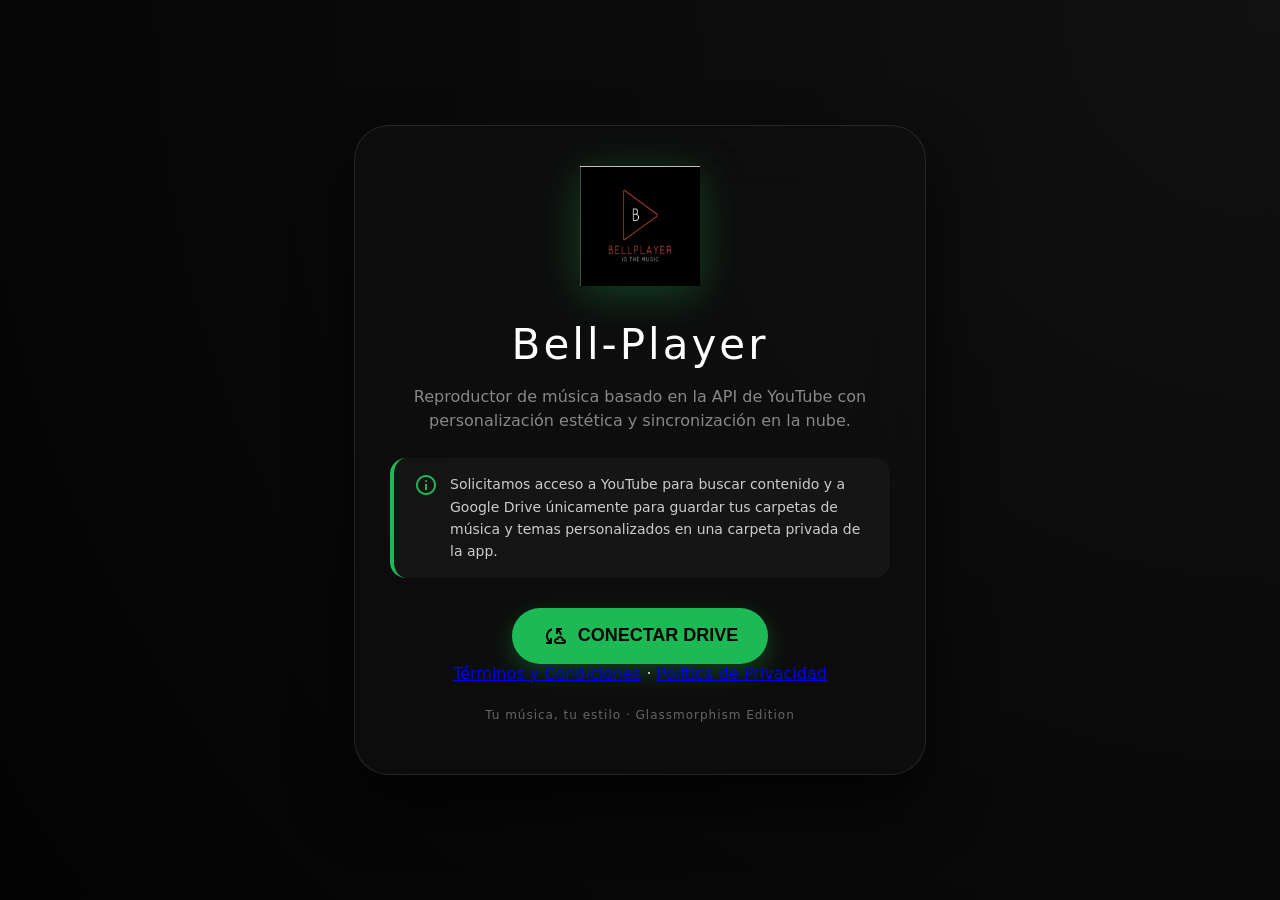
==== commit 24333e08: "Add Google site verification meta tag" ====
--- a/index.html
+++ b/index.html
@@ -3,6 +3,7 @@
 <head>
     <meta charset="UTF-8">
     <title>Bell-Player · Reproductor Musical</title>
+    <meta name="google-site-verification" content="google031cc9be3bf5f4de" />
     <link rel="stylesheet" href="https://fonts.googleapis.com/css2?family=Material+Symbols+Outlined:opsz,wght,FILL,GRAD@20..48,100..700,0..1,-50..200" />
     <link rel="stylesheet" href="style.css">
     <!-- API de YouTube -->
@@ -26,6 +27,11 @@
             <button id="landing_login_btn" class="landing-login-btn" onclick="handleAuth()">
                 <span class="material-symbols-outlined">cloud_sync</span> CONECTAR DRIVE
             </button>
+            <div class="landing-legal">
+                <a href="terms.html" target="_blank">Términos y Condiciones</a>
+                <span class="legal-separator">·</span>
+                <a href="privacy.html" target="_blank">Política de Privacidad</a>
+            </div>
             <p class="landing-footer">Tu música, tu estilo · Glassmorphism Edition</p>
         </div>
     </div>
@@ -217,4 +223,4 @@
     <script src="script.js"></script>
     <script async defer src="https://accounts.google.com/gsi/client" onload="gisLoaded()"></script>
 </body>
-</html>+</html>
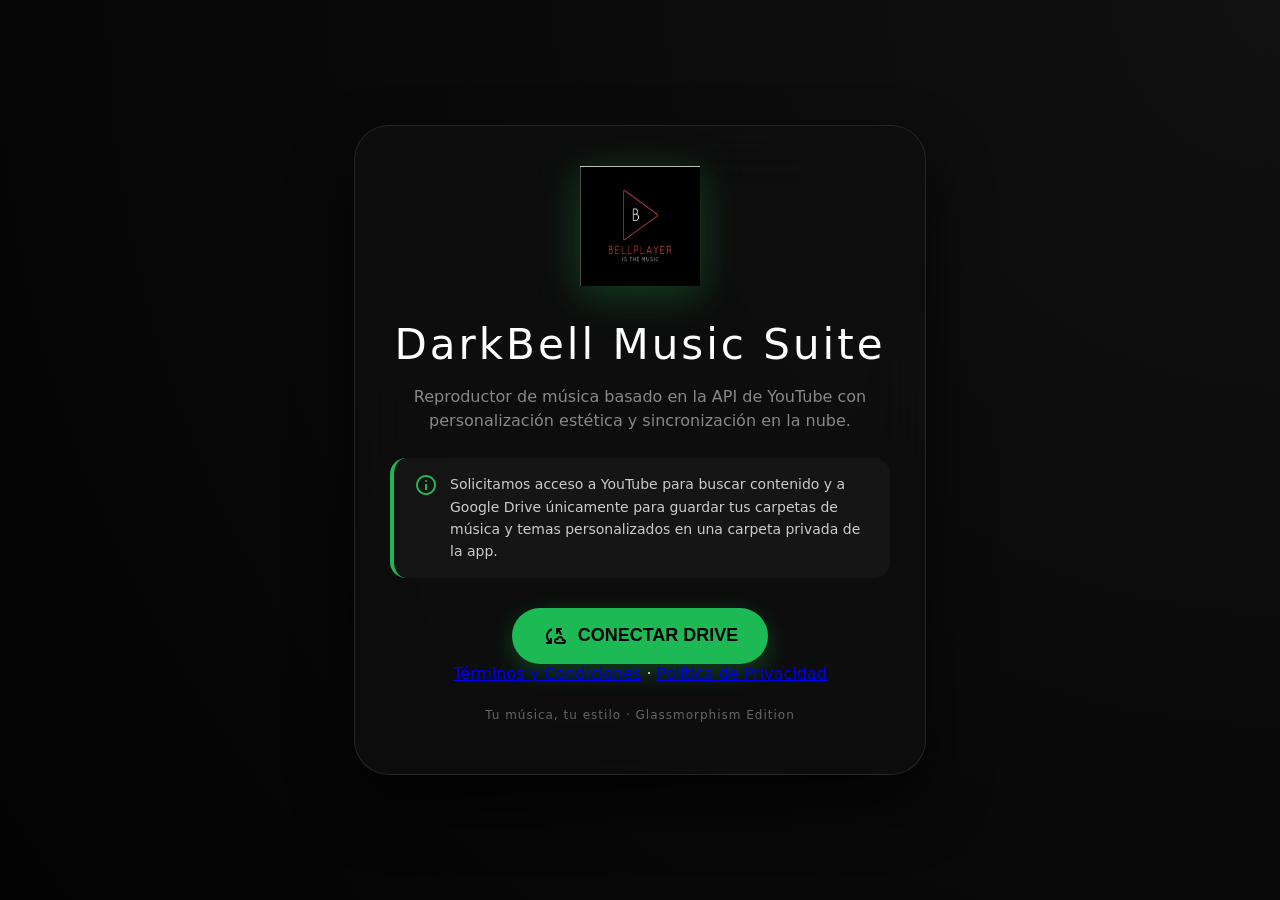
==== commit 8c0a8017: "Rename title and header to 'DarkBell Music Suite'" ====
--- a/index.html
+++ b/index.html
@@ -2,7 +2,7 @@
 <html lang="es">
 <head>
     <meta charset="UTF-8">
-    <title>Bell-Player · Reproductor Musical</title>
+    <title>DarkBell Music Suite</title>
     <meta name="google-site-verification" content="google031cc9be3bf5f4de" />
     <link rel="stylesheet" href="https://fonts.googleapis.com/css2?family=Material+Symbols+Outlined:opsz,wght,FILL,GRAD@20..48,100..700,0..1,-50..200" />
     <link rel="stylesheet" href="style.css">
@@ -16,7 +16,7 @@
     <div id="landing" class="landing-container">
         <div class="landing-card">
             <img src="logo.png" alt="Bell-Player Logo" class="landing-logo">
-            <h1 class="landing-title">Bell-Player</h1>
+            <h1 class="landing-title">DarkBell Music Suite</h1>
             <p class="landing-description">
                 Reproductor de música basado en la API de YouTube con personalización estética y sincronización en la nube.
             </p>
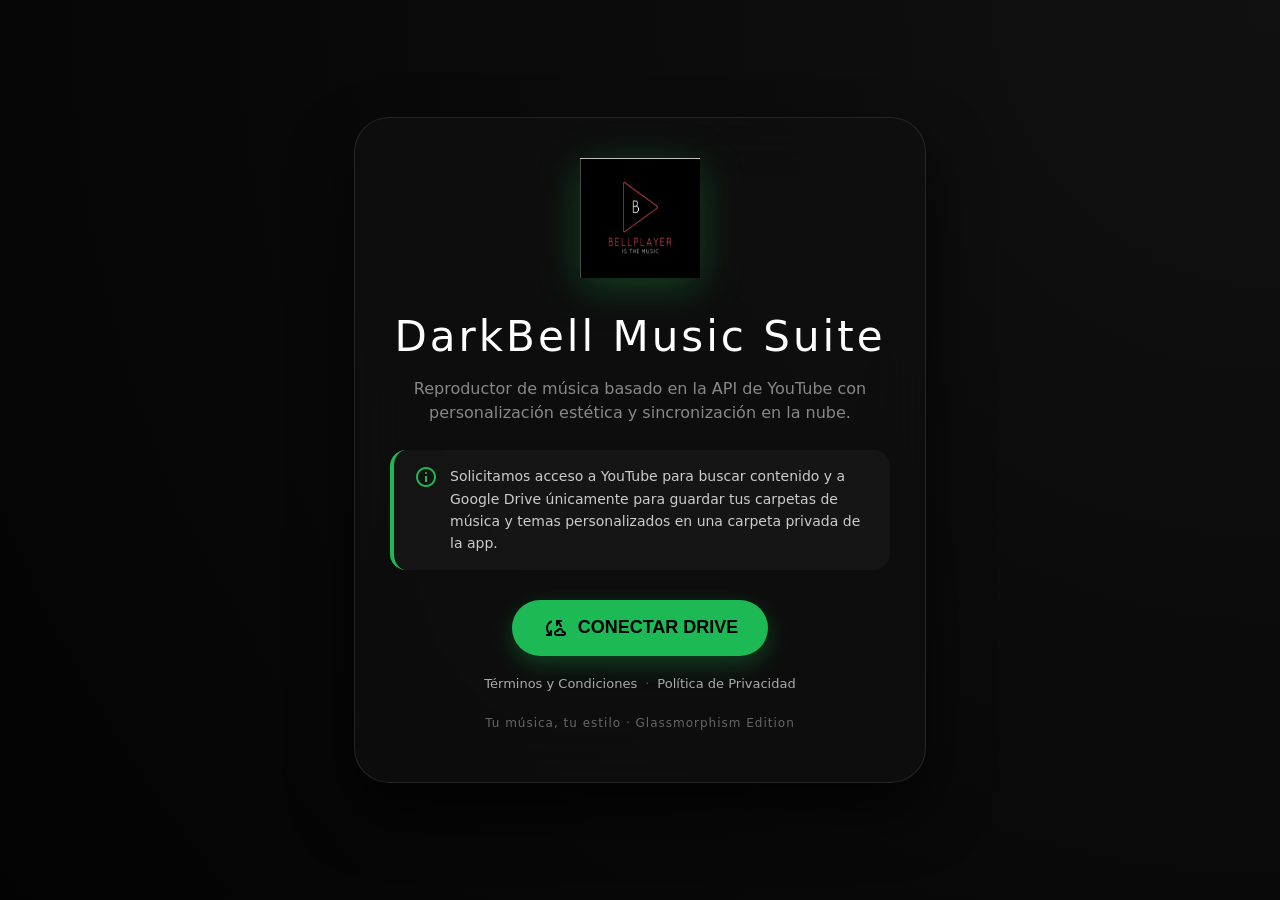
==== commit 7c2af132: "Add favicon link to index.html" ====
--- a/index.html
+++ b/index.html
@@ -1,11 +1,13 @@
 <!DOCTYPE html>
 <html lang="es">
 <head>
+    <meta name="viewport" content="width=device-width, initial-scale=1.0, maximum-scale=1.0, user-scalable=yes, viewport-fit=cover">
     <meta charset="UTF-8">
     <title>DarkBell Music Suite</title>
     <meta name="google-site-verification" content="google031cc9be3bf5f4de" />
     <link rel="stylesheet" href="https://fonts.googleapis.com/css2?family=Material+Symbols+Outlined:opsz,wght,FILL,GRAD@20..48,100..700,0..1,-50..200" />
     <link rel="stylesheet" href="style.css">
+    <link rel="icon" type="image/svg+xml" href="icono.svg">
     <!-- API de YouTube -->
     <script src="https://www.youtube.com/iframe_api"></script>
 </head>
--- a/style.css
+++ b/style.css
@@ -280,4 +280,261 @@
     font-size: 12px;
     color: #666;
     letter-spacing: 1px;
-}+}
+.landing-legal {
+    margin-top: 20px;
+    font-size: 13px;
+    display: flex;
+    justify-content: center;
+    align-items: center;
+    gap: 8px;
+    color: #777;
+}
+.landing-legal a {
+    color: #aaa;
+    text-decoration: none;
+    transition: color 0.2s;
+}
+.landing-legal a:hover {
+    color: var(--accent);
+    text-decoration: underline;
+}
+.legal-separator {
+    color: #555;
+}
+/* ===== RESPONSIVE DESIGN PARA MÓVILES ===== */
+@media screen and (max-width: 768px) {
+    body {
+        grid-template-columns: 1fr !important;
+        grid-template-rows: auto auto 1fr auto !important;
+        height: 100vh;
+        overflow: hidden;
+    }
+
+    /* Cabecera */
+    header {
+        grid-column: 1 / -1;
+        padding: 0 15px;
+        height: 60px;
+        flex-wrap: wrap;
+    }
+    header h3 {
+        font-size: 16px;
+        letter-spacing: 1px;
+    }
+    .search-bar {
+        width: 180px;
+        padding: 8px 12px;
+        font-size: 13px;
+    }
+    .user-profile {
+        padding: 3px 3px 3px 10px;
+    }
+    .user-profile span {
+        display: none; /* Oculta el nombre en móvil para ahorrar espacio */
+    }
+    .user-profile img {
+        width: 30px;
+        height: 30px;
+    }
+
+    /* Barra lateral (aside) */
+    aside {
+        grid-column: 1 / -1;
+        grid-row: 2;
+        width: 100%;
+        height: auto;
+        padding: 10px 15px;
+        border-right: none;
+        border-bottom: 1px solid var(--glass-border);
+        overflow-x: auto;
+        overflow-y: hidden;
+        white-space: nowrap;
+        display: flex;
+        align-items: center;
+        gap: 8px;
+        background: rgba(0,0,0,0.3);
+        backdrop-filter: blur(var(--glass-blur));
+    }
+    aside p {
+        display: none; /* Ocultamos los títulos "MI BIBLIOTECA" y "EXPLORAR" */
+    }
+    .nav-btn {
+        display: inline-flex;
+        padding: 8px 14px;
+        margin-bottom: 0;
+        font-size: 12px;
+        white-space: nowrap;
+        background: rgba(255,255,255,0.03);
+        border-radius: 20px;
+        flex-shrink: 0;
+    }
+    .nav-btn .delete-pl {
+        display: none; /* Ocultamos el botón de eliminar playlist en móvil por espacio */
+    }
+    .btn-create-pl {
+        display: inline-flex;
+        width: auto;
+        margin-top: 0;
+        margin-left: 5px;
+        padding: 8px 15px;
+        font-size: 12px;
+        flex-shrink: 0;
+    }
+    .sidebar-divider {
+        display: none;
+    }
+    #playlist_menu {
+        display: contents; /* Para que las playlists se muestren en línea */
+    }
+
+    /* Contenido principal */
+    main {
+        grid-column: 1 / -1;
+        grid-row: 3;
+        padding: 15px;
+        overflow-y: auto;
+    }
+    .grid {
+        grid-template-columns: repeat(2, 1fr);
+        gap: 12px;
+    }
+    .card {
+        padding: 10px;
+        border-radius: 14px;
+    }
+    .card h3 {
+        font-size: 12px;
+    }
+    .card p {
+        font-size: 10px;
+    }
+    .yt-badge {
+        top: 8px;
+        left: 8px;
+        font-size: 8px;
+        padding: 2px 6px;
+    }
+
+    /* Reproductor */
+    .player {
+        grid-column: 1 / -1;
+        grid-row: 4;
+        grid-template-columns: 1fr;
+        grid-template-rows: auto auto auto;
+        padding: 12px 15px;
+        height: auto;
+        min-height: 130px;
+        gap: 8px;
+    }
+    .player-track-info-standard {
+        justify-content: flex-start;
+    }
+    .cover-wrapper {
+        width: 48px;
+        height: 48px;
+    }
+    #track_title_standard {
+        font-size: 13px;
+    }
+    .status-label {
+        font-size: 10px;
+    }
+    .controls {
+        width: 100%;
+        gap: 5px;
+    }
+    .ctrl-row {
+        gap: 15px;
+    }
+    .play-main {
+        font-size: 36px !important;
+    }
+    .progress-bar-container {
+        font-size: 10px;
+    }
+    .volume-container {
+        display: none; /* Ocultamos volumen en móvil por espacio (puede ajustarse con gestos del sistema) */
+    }
+    .minimize-btn {
+        top: 10px;
+        left: 15px;
+        font-size: 24px;
+    }
+
+    /* Modo expandido en móvil */
+    body.player-expanded {
+        grid-template-rows: 60px 0px 1fr !important;
+    }
+    body.player-expanded .player {
+        grid-template-rows: auto 1fr auto;
+        padding: 20px 15px;
+    }
+    body.player-expanded .immersive-cover-container {
+        margin-top: 0;
+    }
+    .immersive-cover {
+        width: 70vw;
+        height: 70vw;
+        max-width: 300px;
+        max-height: 300px;
+    }
+    body.player-expanded .controls {
+        width: 100%;
+    }
+    body.player-expanded .player-info-immersive h2 {
+        font-size: 20px;
+    }
+    body.player-expanded .player-info-immersive p {
+        font-size: 14px;
+    }
+
+    /* Toast */
+    #toast {
+        bottom: 140px;
+        padding: 10px 20px;
+        font-size: 13px;
+    }
+
+    /* Modales */
+    .glass-modal {
+        width: 90%;
+        max-width: 320px;
+        padding: 20px;
+    }
+    .modal-header {
+        font-size: 16px;
+    }
+    .btn-group {
+        flex-direction: column;
+        gap: 8px;
+    }
+
+    /* Landing page */
+    .landing-card {
+        max-width: 90%;
+        padding: 30px 20px;
+    }
+    .landing-logo {
+        width: 90px;
+        height: 90px;
+    }
+    .landing-title {
+        font-size: 32px;
+    }
+    .landing-description {
+        font-size: 14px;
+    }
+    .landing-transparency {
+        padding: 12px 15px;
+        font-size: 12px;
+    }
+    .landing-login-btn {
+        padding: 14px 20px;
+        font-size: 16px;
+    }
+    .landing-legal {
+        flex-wrap: wrap;
+        gap: 5px;
+    }
+}
